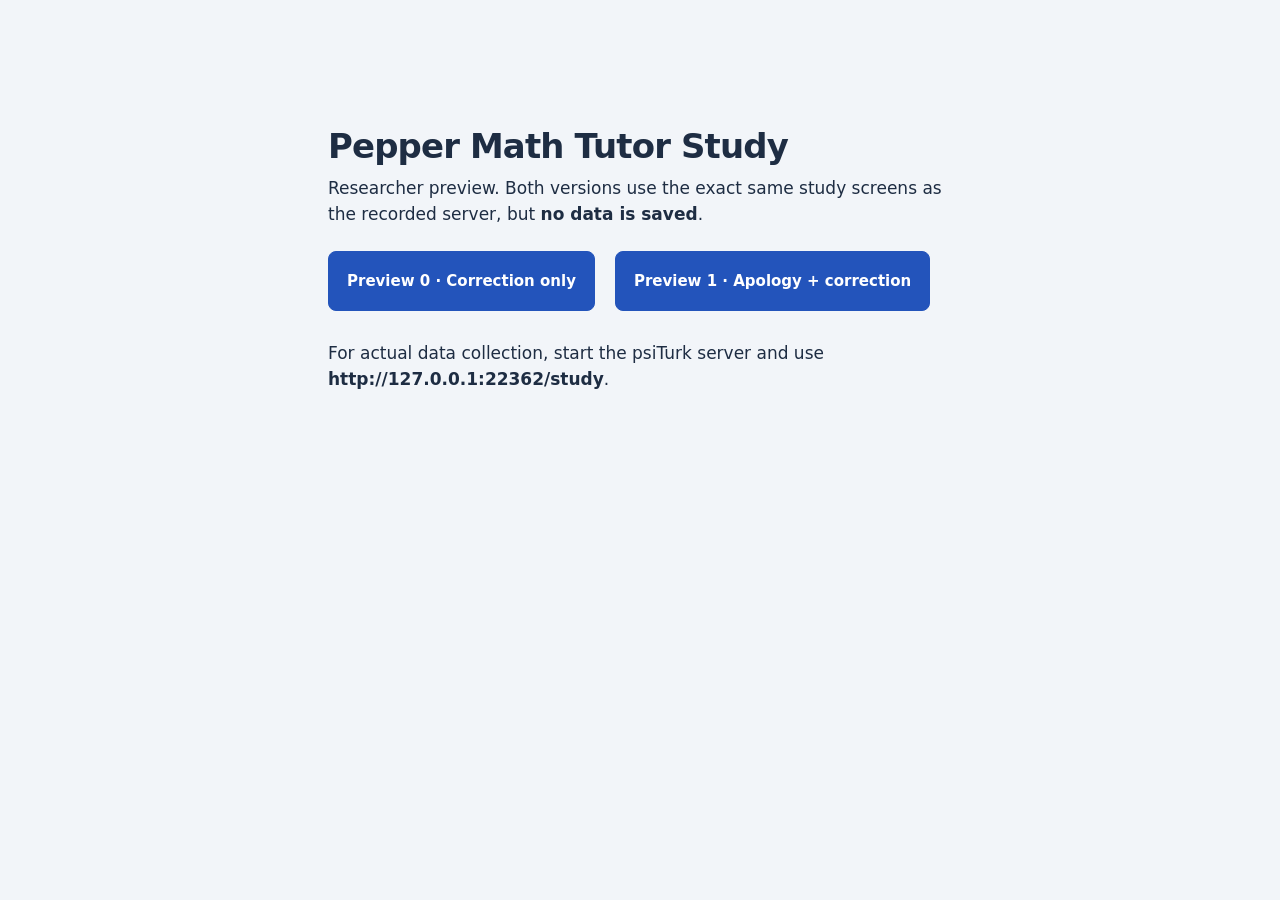
==== preview.html @ d13b8836 "Pepper Robot Trust Experiment" ====
<!doctype html><html lang="en"><head><meta charset="utf-8"><meta name="viewport" content="width=device-width,initial-scale=1">
<title>Pepper Math Tutor Study — Researcher Preview</title><link rel="stylesheet" href="static/css/trust_study.css">
<script>window.PEPPER_PREVIEW=true;</script>
<script defer src="static/js/trust_experiment.js"></script></head>
<body><noscript>Enable JavaScript to run the preview.</noscript><div id="app"></div></body></html>
---- static/css/trust_study.css ----
:root{color-scheme:light;--blue:#2354bb;--ink:#1e2d43;--muted:#58697e;--line:#d9e1eb;--soft:#f4f7fb}
*{box-sizing:border-box}
html,body{width:100%;height:100%;height:100dvh;overflow:hidden;margin:0}
body{font:16px/1.4 system-ui,-apple-system,"Segoe UI",Arial,sans-serif;color:var(--ink);background:#f2f5f9}
button,select,input{font:inherit}button{touch-action:manipulation}
[hidden]{display:none!important}
#app{height:100%;height:100dvh;overflow:hidden}
.study{width:100%;max-width:1320px;height:100%;margin:auto;background:#fff;display:flex;flex-direction:column;overflow:hidden;border-left:1px solid var(--line);border-right:1px solid var(--line)}
.topbar{height:58px;min-height:58px;border-bottom:1px solid var(--line);padding:0 clamp(18px,3.4vw,44px);display:flex;justify-content:space-between;align-items:center;gap:14px}
.wordmark{display:flex;align-items:center;gap:8px;font-size:17px;font-weight:750;white-space:nowrap}
.mark{display:inline-grid;place-items:center;background:var(--blue);color:white;font-weight:800;border-radius:5px;width:26px;height:26px;font-size:16px}.wordmark-divider{font-weight:400;color:#a1aec0}
.top-status{color:var(--muted);font-size:13px;text-align:right;white-space:nowrap}.timer{margin-right:12px}.timer strong{font-size:23px;letter-spacing:.01em;color:var(--blue)}.progress{font-weight:650}
.workarea{display:grid;grid-template-columns:minmax(0,1.15fr) minmax(0,.85fr);flex:1;min-height:0;overflow:hidden}
.content{padding:clamp(16px,2.4vh,28px) clamp(22px,4vw,54px);min-height:0;display:flex;flex-direction:column;overflow:hidden}
.eyebrow{color:var(--blue);font-size:13px;font-weight:800;margin:0 0 8px;letter-spacing:.025em}
h1{font-size:clamp(25px,2.65vw,37px);letter-spacing:-.025em;line-height:1.13;margin:0 0 10px}
.subheading{margin:0 0 20px;color:var(--muted);font-size:15px}
#study-content{flex:0 1 auto;min-height:0;overflow:hidden}
p{margin-top:0}
.simple-card{border:1px solid var(--line);border-radius:11px;background:var(--soft);padding:16px 18px;margin:0 0 18px}
.simple-card p{margin:0 0 10px}.simple-card p:last-child{margin-bottom:0}.simple-card.emphasis{background:#eef4ff;border-left:4px solid var(--blue);font-size:19px}
.button{display:inline-flex;align-items:center;justify-content:center;border:1px solid #bdcbe0;background:#fff;color:var(--ink);border-radius:8px;min-height:44px;padding:8px 18px;cursor:pointer;font-size:15px;font-weight:700;margin-right:8px;margin-bottom:6px}
.button.primary{background:var(--blue);border-color:var(--blue);color:#fff}
.button:hover:not(:disabled){filter:brightness(.94)}.button:focus-visible,input:focus-visible,select:focus-visible{outline:3px solid #8ab8ff;outline-offset:2px}.button:disabled{opacity:.5;cursor:not-allowed}
.check-row{display:flex;gap:11px;align-items:flex-start;font-weight:650;margin-bottom:14px}.check-row input{width:18px;height:18px;flex:none;margin-top:2px;accent-color:var(--blue)}
.form-grid{display:grid;grid-template-columns:1fr 1fr;gap:16px 20px}.field{display:flex;flex-direction:column;gap:5px;font-weight:650}.field span{font-size:14px}.field select{width:100%;height:43px;border-radius:8px;border:1px solid #a8b8cc;background:#fff;color:var(--ink);padding:0 10px;font-size:15px}
.form-actions{grid-column:1/-1;align-self:start}.validation{font-size:13px;color:#b52239;min-height:18px;margin:0 0 5px}.status-text{color:var(--muted);font-size:14px;margin:0 0 16px}
.math-card{text-align:center;border:1px solid var(--line);background:var(--soft);border-radius:11px;padding:24px 15px;margin-bottom:18px}.math-card span{display:block;color:var(--muted);font-size:15px;font-weight:650;margin-bottom:10px}.math-card strong{font-size:clamp(40px,5vw,61px);letter-spacing:-.03em;line-height:1.1}
.answer-grid{display:grid;grid-template-columns:repeat(3,1fr);gap:12px}.answer-grid .button{width:100%;margin:0;font-size:22px;min-height:60px;border:2px solid #bdd0e6}.answer-grid .button:hover{border-color:var(--blue)}
.hint{color:var(--muted);font-size:14px;margin:18px 0}.two-answers{display:grid;grid-template-columns:1fr 1fr;gap:13px;margin-bottom:18px}.two-answers>div{border:1px solid var(--line);background:var(--soft);border-radius:12px;padding:16px;text-align:center}.two-answers .pepper-answer{background:#eaf2ff;border-color:#91b0e3}.two-answers small{font-size:14px;color:var(--muted);display:block}.two-answers strong{display:block;font-size:39px;margin:2px 0}.answer-heading{margin:0 0 13px}
.rating{border:none;margin:0 0 20px;padding:0}.rating legend{font-weight:700;margin-bottom:10px;font-size:16px}.rating-options{display:grid;grid-template-columns:repeat(7,minmax(0,1fr));gap:7px}.rating-options label{cursor:pointer;min-width:0}.rating-options input{position:absolute;opacity:0}.rating-options span{display:grid;place-items:center;height:44px;border:1px solid #bccadf;border-radius:7px;font-weight:650}.rating-options input:checked+span{background:var(--blue);color:#fff;border-color:var(--blue)}.rating-options input:focus-visible+span{outline:3px solid #8ab8ff}.endpoints{display:flex;justify-content:space-between;font-size:12px;color:var(--muted);margin:5px 1px 0}
.trust-form{max-width:620px}.inline-radio{display:flex;flex-wrap:wrap;gap:20px}.inline-radio label{white-space:nowrap}.inline-radio input{accent-color:var(--blue)}
.save-message{color:#a11c37;font-size:14px;font-weight:650;margin-top:7px}.save-message .button{margin:8px 0}
.aside{display:flex;justify-content:center;align-items:center;background:#eef3fa;border-left:1px solid var(--line);padding:clamp(16px,3vw,35px);min-height:0;overflow:hidden}
.example-panel,.media-panel{width:100%;max-width:485px;min-width:0;text-align:center}.side-label{font-size:14px;color:#4a6083;font-weight:700;margin:0 0 12px}.example-image{display:block;max-width:100%;max-height:min(52vh,420px);width:auto;height:auto;object-fit:contain;margin:0 auto;border:1px solid #d5dfec;border-radius:12px;box-shadow:0 8px 30px #1f40741a;background:white}.side-small{font-size:13px;color:var(--muted);margin:12px 0 0}
.neutral-icon{margin:auto auto 15px;width:95px;height:95px;border:4px solid var(--blue);border-radius:50%;font-size:52px;font-weight:800;color:var(--blue);display:grid;place-items:center}.neutral-label{font-weight:800;font-size:22px;margin:0}.neutral-note{color:var(--muted);font-size:15px;margin:10px auto}
.video-box{position:relative;border-radius:12px;overflow:hidden;border:1px solid #c3d0df;background:#d6e3f3;aspect-ratio:4/3}.video-box video{width:100%;height:100%;object-fit:contain;display:block}.media-fallback{position:absolute;inset:0;background:#e9eff8;display:grid;place-items:center;color:#934;text-align:center;padding:15px}
.media-panel .side-label{margin:11px 0}.speech-card{text-align:left;background:white;border:1px solid var(--line);border-radius:12px;padding:15px}.speech-card span{font-size:12px;font-weight:800;color:var(--blue)}.speech-card p{font-size:17px;font-weight:650;margin:8px 0 0}
.footer{height:34px;min-height:34px;border-top:1px solid var(--line);display:flex;align-items:center;justify-content:space-between;padding:0 26px;color:#728198;font-size:11px}
@media(max-width:950px){.workarea{grid-template-columns:minmax(0,1.25fr) minmax(0,.75fr)}.content{padding:19px 24px}.aside{padding:15px}.media-panel .speech-card p{font-size:14px}}
@media(max-height:720px){.topbar{height:47px;min-height:47px}.footer{height:25px;min-height:25px}.content{padding-top:14px;padding-bottom:12px}.eyebrow{margin-bottom:4px}h1{font-size:26px;margin-bottom:7px}.subheading{margin-bottom:11px}.simple-card{padding:12px 14px;margin-bottom:12px;font-size:14px}.simple-card p{margin-bottom:7px}.math-card{padding:17px;margin-bottom:12px}.math-card strong{font-size:45px}.two-answers>div{padding:10px}.hint{margin:10px 0}.rating{margin-bottom:13px}.rating legend{margin-bottom:7px}}
@media(max-width:680px){.topbar{padding:0 12px}.wordmark{font-size:13px;gap:5px}.top-status{font-size:11px}.timer{margin-right:4px}.timer strong{font-size:16px}.progress{font-size:10px}.workarea{display:flex;flex-direction:column}.content{order:1;flex:1;padding:10px 15px;min-height:0}.aside{order:0;border-left:0;border-bottom:1px solid var(--line);padding:6px 12px;max-height:19vh;min-height:90px;flex:none}.example-panel{display:flex;align-items:center;gap:12px;justify-content:center}.example-panel .side-label,.example-panel .side-small{display:none}.example-image{max-height:17vh;max-width:70%}.neutral-icon{height:43px;width:43px;border-width:2px;font-size:27px;margin:0}.neutral-label{font-size:16px}.neutral-note{display:none}.media-panel{display:flex;align-items:center;gap:7px}.video-box{max-height:17vh;width:auto;aspect-ratio:4/3}.media-panel .side-label{display:none}.speech-card{flex:1;padding:7px}.speech-card p{font-size:12px;margin:3px 0}.speech-card span{font-size:10px}.footer{padding:0 12px}h1{font-size:23px}.subheading{font-size:13px;margin-bottom:9px}.simple-card{font-size:13px;padding:10px}.check-row{font-size:13px}.button{min-height:39px;font-size:13px;padding:6px 10px}.form-grid{gap:7px 9px}.field select{height:37px;font-size:13px}.field span{font-size:12px}.answer-grid .button{min-height:48px;font-size:19px}.two-answers strong{font-size:29px}.rating legend{font-size:13px}.rating-options span{height:32px}.footer{font-size:9px}}
@media(max-height:510px){.aside{display:none}.content{padding-top:8px}.topbar{min-height:38px;height:38px}.footer{display:none}}

/* Feedback is concise enough to fit without scrolling, including apology trials. */
.simple-card.feedback-right{border-left:4px solid #368456;background:#f1faf4}
.simple-card.feedback-wrong{border-left:4px solid #bb6c30;background:#fff8ef}
.simple-card.feedback-robot{margin-top:-5px;background:#f4f7fb}
@media(max-height:720px){.simple-card.feedback-robot{font-size:14px}}
/* Keep the elapsed timer and title inside narrow screens without scroll bars. */
@media(max-width:680px){
  .topbar .wordmark{min-width:0;flex:1;white-space:normal;line-height:1.08}
  .topbar .top-status{min-width:0;white-space:normal;flex:none}
  .top-status .progress{display:none}
  .top-status .timer{display:flex;flex-direction:column;gap:1px;align-items:flex-end}
}
/* A single preview entry point, with the exact same experiment screens as the live study. */
.preview-start{max-width:680px;margin:min(13vh,100px) auto;padding:28px;font:17px/1.5 system-ui,sans-serif}
.preview-choices{display:flex;flex-wrap:wrap;gap:12px;margin:24px 0}
.preview-choices .button{white-space:normal;min-height:60px}
/* Keep tutoring feedback visible on phone and shorter landscape screens. */
.feedback-robot{padding:12px 15px}
.feedback-robot p{font-size:clamp(12px,1.16vw,15px);line-height:1.35;margin-top:7px}
@media(max-width:680px){.feedback-robot{padding:8px 11px}.feedback-robot p{font-size:12px;line-height:1.26}.feedback-right,.feedback-wrong{padding:7px 10px;margin-bottom:9px}.feedback-right p,.feedback-wrong p{margin-bottom:3px}}
@media(max-height:700px){.feedback-robot{padding:9px 12px}.feedback-robot p{font-size:12px;line-height:1.25}}
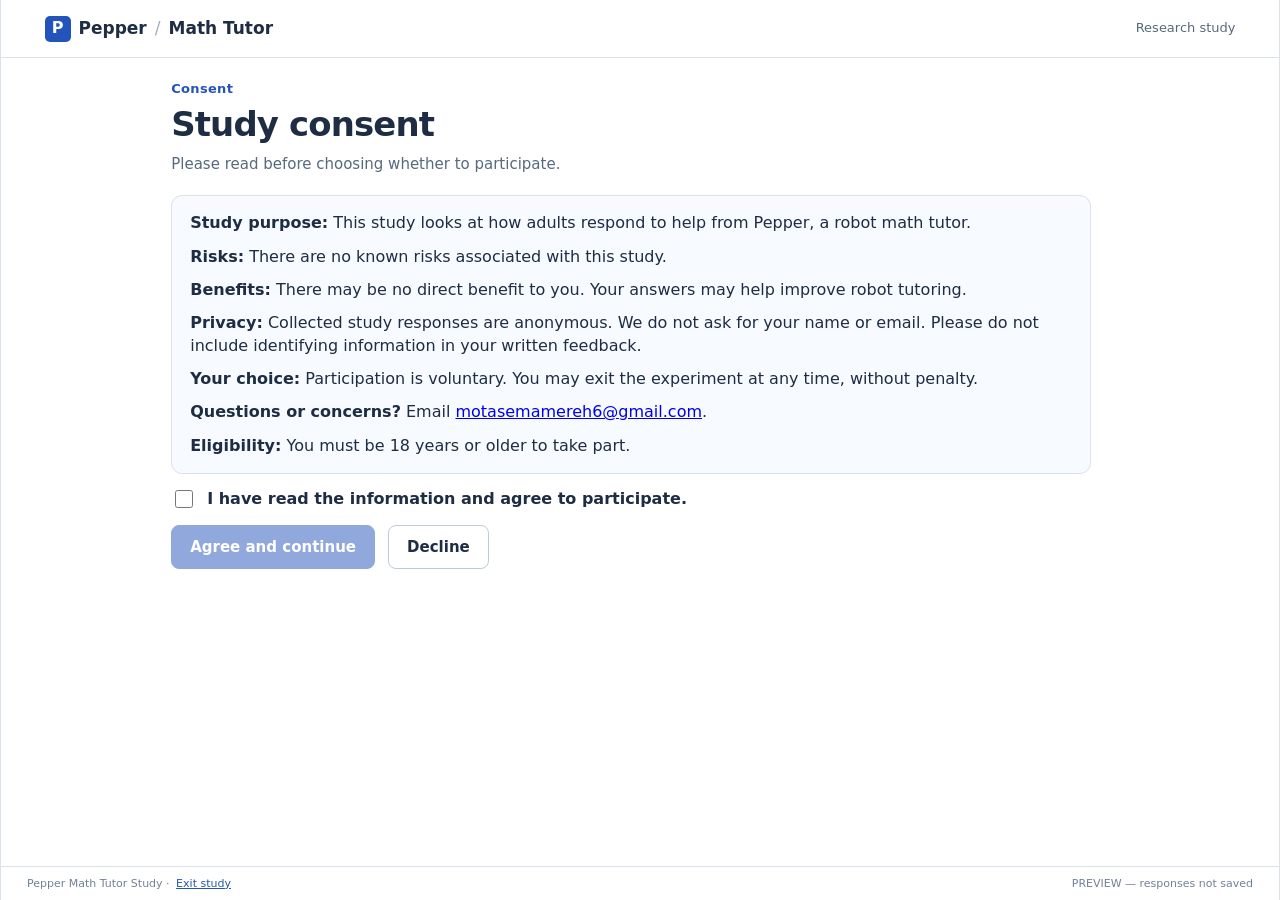
==== commit 4bc66d3f: "Update Pepper trust study to v6.2 with sound check, alternate conditions and smooth video" ====
--- a/preview.html
+++ b/preview.html
@@ -1,5 +1,5 @@
 <!doctype html><html lang="en"><head><meta charset="utf-8"><meta name="viewport" content="width=device-width,initial-scale=1">
-<title>Pepper Math Tutor Study — Researcher Preview</title><link rel="stylesheet" href="static/css/trust_study.css">
+<title>Pepper Math Tutor — Non-recording Preview</title><link rel="stylesheet" href="static/css/trust_study.css?v=6.2.0">
 <script>window.PEPPER_PREVIEW=true;</script>
-<script defer src="static/js/trust_experiment.js"></script></head>
+<script defer src="static/js/trust_experiment.js?v=6.2.0"></script></head>
 <body><noscript>Enable JavaScript to run the preview.</noscript><div id="app"></div></body></html>
--- a/static/css/trust_study.css
+++ b/static/css/trust_study.css
@@ -63,3 +63,69 @@
 .feedback-robot p{font-size:clamp(12px,1.16vw,15px);line-height:1.35;margin-top:7px}
 @media(max-width:680px){.feedback-robot{padding:8px 11px}.feedback-robot p{font-size:12px;line-height:1.26}.feedback-right,.feedback-wrong{padding:7px 10px;margin-bottom:9px}.feedback-right p,.feedback-wrong p{margin-bottom:3px}}
 @media(max-height:700px){.feedback-robot{padding:9px 12px}.feedback-robot p{font-size:12px;line-height:1.25}}
+
+/* Version 5: hide the secondary half on consent and research questionnaires. */
+.workarea.full-width{display:block;overflow:hidden}
+.workarea.full-width .content{width:100%;max-width:1040px;margin:0 auto;min-height:0}
+.workarea.full-width #study-content{width:100%}
+.consent-card{background:#f7faff;max-width:920px;margin-bottom:14px}
+.consent-card p{margin-bottom:11px}
+.consent-card a{overflow-wrap:anywhere}
+.field input[type=number],.field textarea{width:100%;min-height:43px;padding:9px 11px;border:1px solid #a8b8cc;border-radius:8px;background:#fff;color:var(--ink)}
+.field textarea{min-height:116px;resize:none}
+.pepper-photo{display:block;width:100%;max-width:440px;max-height:58vh;object-fit:contain;border-radius:14px;margin:0 auto 15px}
+.audio-control{display:flex;gap:8px;align-items:center;flex-wrap:wrap;margin:12px 0 6px}
+.audio-control .button{min-height:37px;margin:0;font-size:13px;padding:5px 11px}
+.audio-note{color:var(--muted);font-size:12px}
+.timer .urgent{color:#c5253e}
+.rating{margin:0 0 10px;padding:0}
+.rating legend{font-size:14px;font-weight:700;margin:0 0 3px}
+.rating-options{display:grid;grid-template-columns:repeat(8,minmax(0,1fr));gap:5px}
+.rating-options.has-na{grid-template-columns:repeat(8,minmax(0,1fr)) minmax(108px,1.7fr)}
+.rating-options span{height:36px;font-size:14px}
+.rating-options .not-fit span{font-size:11px;line-height:1.15;padding:3px 4px}
+.endpoints{font-size:11px;margin:2px 0 0}
+.ratings-form{max-width:850px}
+.ratings-form>.button{margin-top:4px}
+.rating-options input:checked+span{box-shadow:inset 0 0 0 1px #fff}
+.final-form{max-width:810px}
+.study[data-stage="Capacity trust"] .content,.study[data-stage="Workload"] .content{padding-top:12px;padding-bottom:12px}
+.study[data-stage="Capacity trust"] .subheading,.study[data-stage="Workload"] .subheading{margin-bottom:12px}
+.study[data-stage="Capacity trust"] h1,.study[data-stage="Workload"] h1{font-size:27px}
+.study[data-stage="Capacity trust"] .eyebrow,.study[data-stage="Workload"] .eyebrow{margin-bottom:3px}
+@media(max-height:760px){
+ .consent-card{font-size:14px;padding:11px 15px;margin-bottom:9px}
+ .consent-card p{margin-bottom:7px;line-height:1.3}
+ .study[data-stage="Consent"] .content{padding-top:14px}
+ .study[data-stage="Consent"] .subheading{margin-bottom:12px}
+ .rating legend{font-size:13px}
+ .rating-options span{height:31px;font-size:13px}
+ .rating-options .not-fit span{font-size:10px}
+ .rating{margin-bottom:7px}
+}
+@media(max-width:680px){
+ .workarea.full-width .content{padding:10px 13px}
+ .consent-card{font-size:12px;padding:8px 11px}
+ .consent-card p{margin-bottom:5px}
+ .rating-options{gap:3px}
+ .rating-options.has-na{grid-template-columns:repeat(8,minmax(0,1fr)) minmax(76px,1.55fr)}
+ .rating-options span{height:30px;font-size:12px}
+ .rating-options .not-fit span{font-size:9px}
+ .rating legend{font-size:12px}
+ .ratings-form .button{margin-top:2px}
+ .endpoints{font-size:9px}
+ .audio-control{margin:7px 0 4px;gap:5px}
+ .audio-control .button{font-size:11px;min-height:31px}
+ .audio-note{display:none}
+ .pepper-photo{max-height:16vh;width:auto;max-width:100%}
+ .simple-card.feedback-robot p{font-size:11px;line-height:1.18}
+ .study[data-stage="Capacity trust"] h1,.study[data-stage="Workload"] h1{font-size:20px}
+ .study[data-stage="Capacity trust"] .subheading,.study[data-stage="Workload"] .subheading{font-size:11px;margin-bottom:8px}
+}
+
+.footer-exit{padding:0 3px;border:0;background:none;color:#2458ae;text-decoration:underline;cursor:pointer;font-size:inherit}
+.footer-exit:focus-visible{outline:2px solid #2458ae;outline-offset:2px}
+
+/* Study v6.1: highlight the apology itself when Pepper has made an error. */
+.feedback-robot.apology-repair{border:2px solid #2354bb;background:#eff5ff}
+.feedback-robot.apology-repair strong{color:#1d4594}
